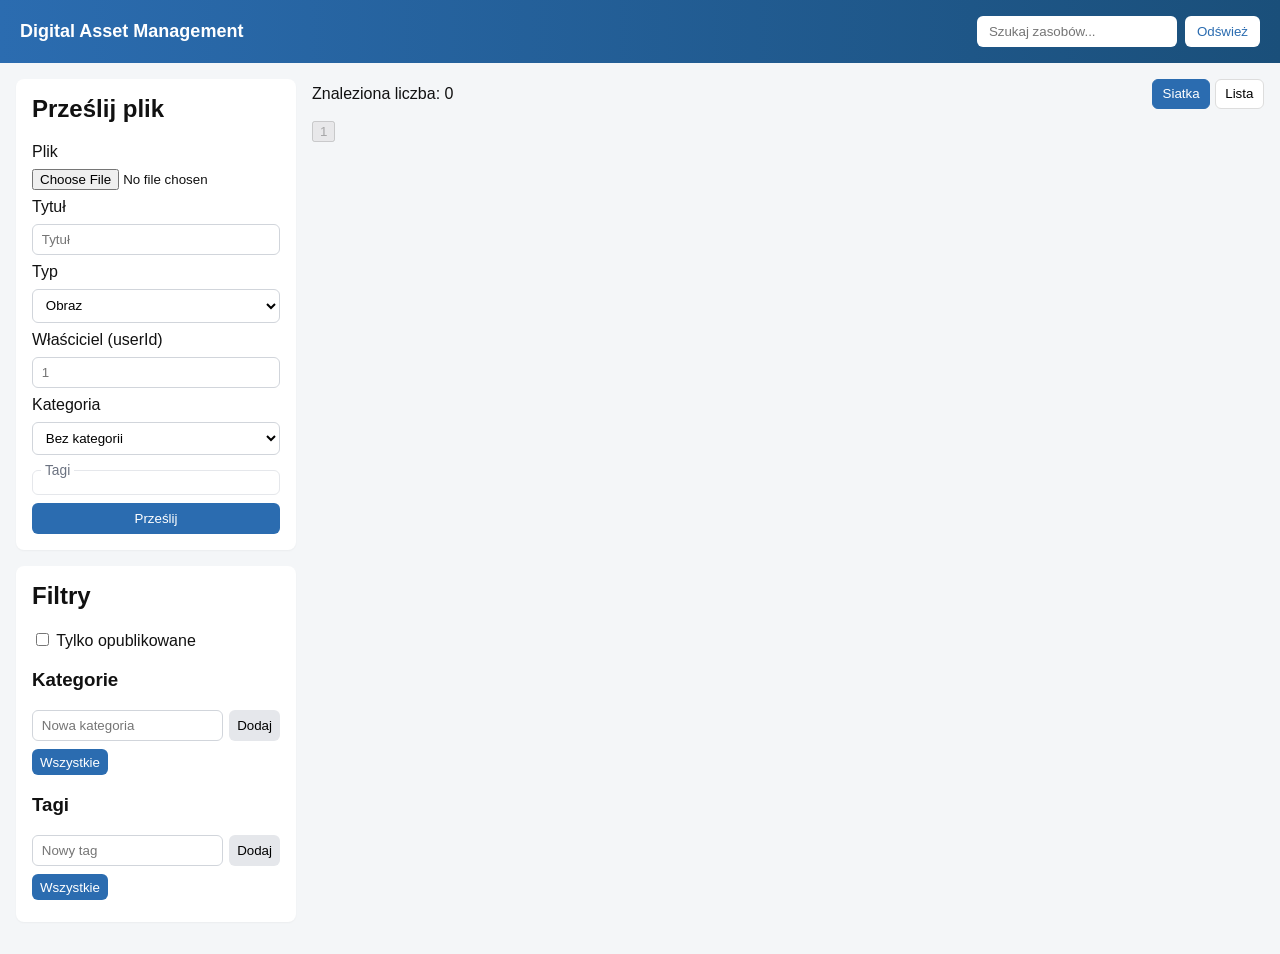
==== wap-initial-project/src/main/resources/frontend/index.html @ faa884f0 "finalne zmiany" ====
<!doctype html>
<html lang="pl">
<head>
  <meta charset="utf-8">
  <meta name="viewport" content="width=device-width, initial-scale=1">
  <title>Digital Asset Management - Front End</title>
  <link rel="stylesheet" href="./css/styles.css">
  <style>.visually-hidden{position:absolute;width:1px;height:1px;padding:0;margin:-1px;overflow:hidden;clip:rect(0 0 0 0);white-space:nowrap;border:0}</style>
</head>
<body>
  <header class="app-header">
    <h1>Digital Asset Management</h1>
    <div class="header-actions">
      <label for="searchInput" class="visually-hidden">Szukaj zasobów</label>
      <input id="searchInput" type="search" placeholder="Szukaj zasobów..." />
      <button id="refreshBtn">Odśwież</button>
    </div>
  </header>

  <main class="app-main">
    <aside class="sidebar">
      <section class="upload">
        <h2>Prześlij plik</h2>
        <form id="uploadForm">
          <label for="fileInput">Plik</label>
          <input type="file" id="fileInput" name="file" />
          <label for="titleInput">Tytuł</label>
          <input type="text" id="titleInput" name="title" placeholder="Tytuł" />
          <label for="typeSelect">Typ</label>
          <select id="typeSelect" name="type">
            <option value="image">Obraz</option>
            <option value="video">Wideo</option>
            <option value="document">Dokument</option>
          </select>
          <label for="ownerInput">Właściciel (userId)</label>
          <input id="ownerInput" name="ownerId" type="number" placeholder="1" />
          <label for="categorySelect">Kategoria</label>
          <select id="categorySelect" name="categoryId">
            <option value="">Bez kategorii</option>
          </select>
          <fieldset class="tag-picker">
            <legend>Tagi</legend>
            <div id="uploadTagsList" class="checkbox-list"></div>
          </fieldset>
          <button type="submit">Prześlij</button>
        </form>
      </section>

      <section class="filters">
        <h2>Filtry</h2>
        <label>
          <input type="checkbox" id="filterPublished" /> Tylko opublikowane
        </label>
        <h3>Kategorie</h3>
        <form id="categoryForm" class="inline-form">
          <input id="newCategoryName" type="text" placeholder="Nowa kategoria" />
          <button type="submit">Dodaj</button>
        </form>
        <ul id="categoriesList" class="list-reset"></ul>
        <h3>Tagi</h3>
        <form id="tagForm" class="inline-form">
          <input id="newTagName" type="text" placeholder="Nowy tag" />
          <button type="submit">Dodaj</button>
        </form>
        <ul id="tagsList" class="list-reset"></ul>
      </section>
    </aside>

    <section class="content">
      <div class="toolbar">
        <div>Znaleziona liczba: <span id="count">0</span></div>
        <div class="view-toggle">
          <button id="gridView" class="active">Siatka</button>
          <button id="listView">Lista</button>
        </div>
      </div>

      <div id="assets" class="assets grid"></div>
      <div id="pagination" class="pagination"></div>
    </section>
  </main>

  <template id="assetCardTemplate">
    <article class="asset-card">
      <img class="asset-thumb" src="" alt="miniatura"/>
      <div class="asset-info">
        <h4 class="asset-title"></h4>
        <div class="asset-meta"></div>
      </div>
      <div class="asset-actions">
        <button class="viewBtn">Podgląd</button>
        <button class="downloadBtn">Pobierz</button>
      </div>
    </article>
  </template>

  <div id="modal" class="modal hidden">
    <div class="modal-content">
      <button id="closeModal" class="close">×</button>
      <div id="modalBody"></div>
    </div>
  </div>

  <script src="./js/app.js"></script>
</body>
</html>
---- wap-initial-project/src/main/resources/frontend/css/styles.css ----
:root{
  --bg:#f4f6f8;
  --card:#ffffff;
  --accent:#2b6cb0;
  --muted:#6b7280;
}
*{box-sizing:border-box}
body{font-family:Inter,Segoe UI,Arial,sans-serif;background:var(--bg);margin:0;color:#111}
.app-header{display:flex;justify-content:space-between;align-items:center;padding:1rem 1.25rem;background:linear-gradient(90deg,var(--accent),#1a4f7a);color:#fff}
.app-header h1{margin:0;font-size:1.125rem}
.header-actions{display:flex;gap:.5rem;align-items:center}
.header-actions input{padding:.5rem .75rem;border-radius:6px;border:0;min-width:200px}
.header-actions button{padding:.5rem .75rem;border-radius:6px;border:0;background:#fff;color:var(--accent);cursor:pointer}

.app-main{display:flex;gap:1rem;padding:1rem}
.sidebar{width:280px}
.content{flex:1}
.upload, .filters{background:var(--card);padding:1rem;border-radius:8px;margin-bottom:1rem;box-shadow:0 1px 2px rgba(0,0,0,.04)}
.upload h2,.filters h2{margin-top:0}
.upload input[type=file]{width:100%}
.upload form{display:flex;flex-direction:column;gap:.5rem}
.upload button{background:var(--accent);color:#fff;border:0;padding:.5rem;border-radius:6px;cursor:pointer}
.upload select,.upload input[type=text],.upload input[type=number],.inline-form input{padding:.45rem .55rem;border:1px solid #d1d5db;border-radius:6px;background:#fff}
.tag-picker{border:1px solid #e5e7eb;border-radius:6px;padding:.5rem;margin:0}
.tag-picker legend{padding:0 .25rem;color:var(--muted);font-size:.86rem}
.checkbox-list{display:flex;flex-wrap:wrap;gap:.35rem}
.checkbox-item{display:flex;align-items:center;gap:.25rem;background:#f3f4f6;border-radius:6px;padding:.25rem .4rem;font-size:.85rem}
.inline-form{display:flex;gap:.4rem;margin-bottom:.5rem}
.inline-form input{min-width:0;flex:1}
.inline-form button,.list-reset button{border:0;border-radius:6px;padding:.35rem .5rem;background:#e5e7eb;cursor:pointer}
.list-reset li{margin-bottom:.35rem}
.list-reset button.active-filter{background:var(--accent);color:#fff}

.toolbar{display:flex;justify-content:space-between;align-items:center;margin-bottom:.75rem}
.view-toggle button{padding:.4rem .6rem;border-radius:6px;border:1px solid #ddd;background:#fff;cursor:pointer}
.view-toggle .active{background:var(--accent);color:#fff;border-color:var(--accent)}

.assets.grid{display:grid;grid-template-columns:repeat(auto-fill,minmax(220px,1fr));gap:1rem}
.assets.list{display:flex;flex-direction:column;gap:.75rem}
.asset-card{background:var(--card);padding:.6rem;border-radius:8px;display:flex;align-items:center;gap:.6rem;box-shadow:0 1px 3px rgba(0,0,0,.05)}
.asset-thumb{width:84px;height:56px;object-fit:cover;border-radius:4px;background:#eee}
.asset-info{flex:1}
.asset-title{margin:0;font-size:.95rem}
.asset-meta{color:var(--muted);font-size:.82rem}
.asset-actions{display:flex;flex-direction:column;gap:.4rem}
.asset-actions button{padding:.4rem .5rem;border-radius:6px;border:0;background:#eee;cursor:pointer}

.modal{position:fixed;inset:0;background:rgba(0,0,0,.45);display:flex;align-items:center;justify-content:center}
.modal.hidden{display:none}
.modal-content{background:#fff;border-radius:8px;padding:1rem;max-width:900px;width:95%;max-height:90%;overflow:auto;position:relative}
.close{position:absolute;right:8px;top:8px;border:0;background:transparent;font-size:1.5rem;cursor:pointer}
.asset-preview{display:block;max-width:100%;max-height:65vh;margin:.75rem auto;border-radius:6px;background:#f3f4f6}
.asset-preview-frame{width:100%;height:65vh;border:1px solid #e5e7eb;border-radius:6px;background:#fff}
.preview-link{display:inline-block;margin:.75rem 0;color:var(--accent)}
.asset-details{display:grid;grid-template-columns:max-content 1fr;gap:.35rem .75rem;margin:1rem 0 0}
.asset-details dt{font-weight:600;color:#374151}
.asset-details dd{margin:0;color:var(--muted);word-break:break-word}

.list-reset{list-style:none;padding:0;margin:0}

@media(max-width:900px){.app-main{flex-direction:column}.sidebar{width:100%}}
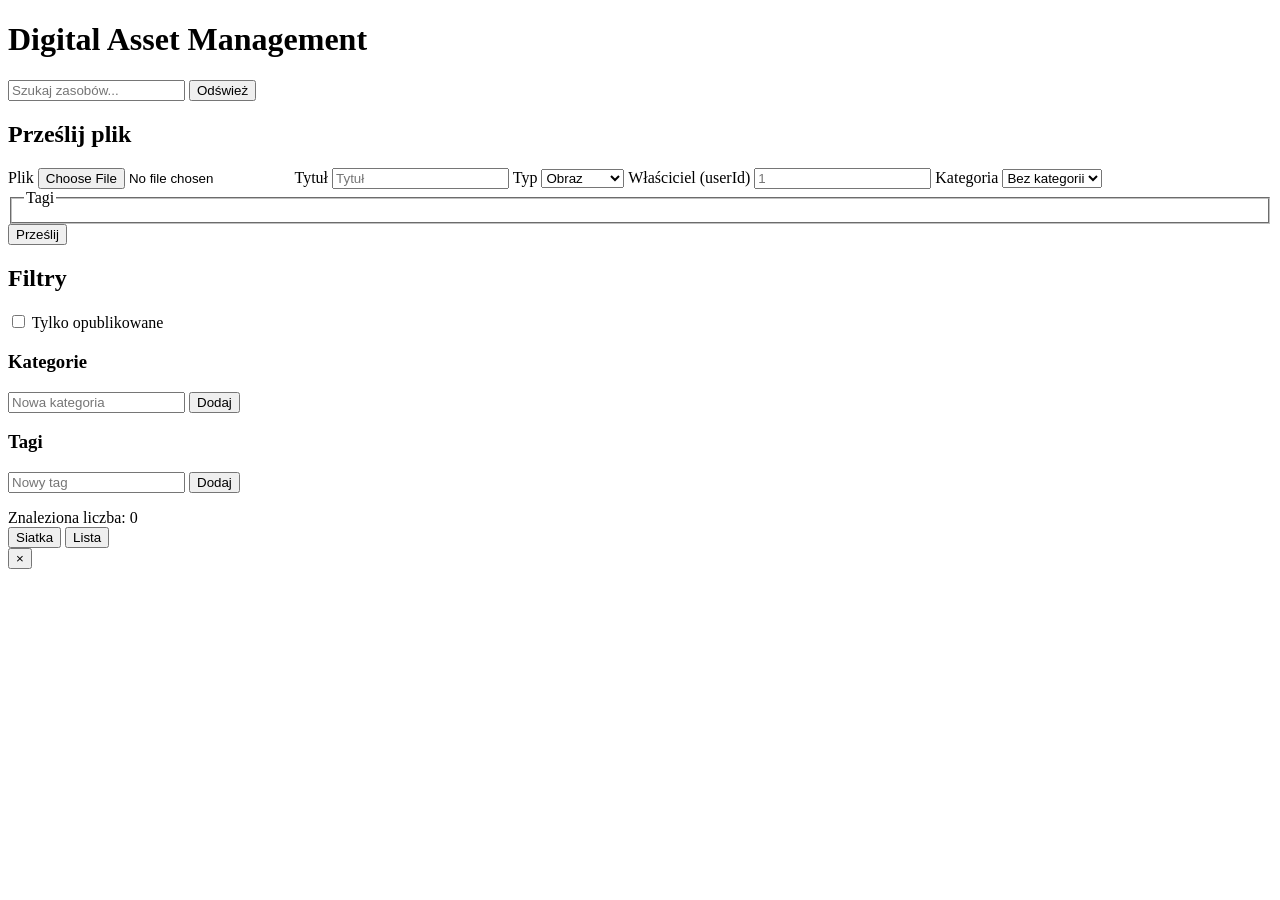
==== commit 82294a20: "koniec" ====
--- a/wap-initial-project/src/main/resources/frontend/index.html
+++ b/wap-initial-project/src/main/resources/frontend/index.html
@@ -4,7 +4,7 @@
   <meta charset="utf-8">
   <meta name="viewport" content="width=device-width, initial-scale=1">
   <title>Digital Asset Management - Front End</title>
-  <link rel="stylesheet" href="./css/styles.css">
+  <link rel="stylesheet" href="/frontend/css/styles.css">
   <style>.visually-hidden{position:absolute;width:1px;height:1px;padding:0;margin:-1px;overflow:hidden;clip:rect(0 0 0 0);white-space:nowrap;border:0}</style>
 </head>
 <body>
@@ -101,7 +101,7 @@
     </div>
   </div>
 
-  <script src="./js/app.js"></script>
+  <script src="/frontend/js/app.js"></script>
 </body>
 </html>
 
